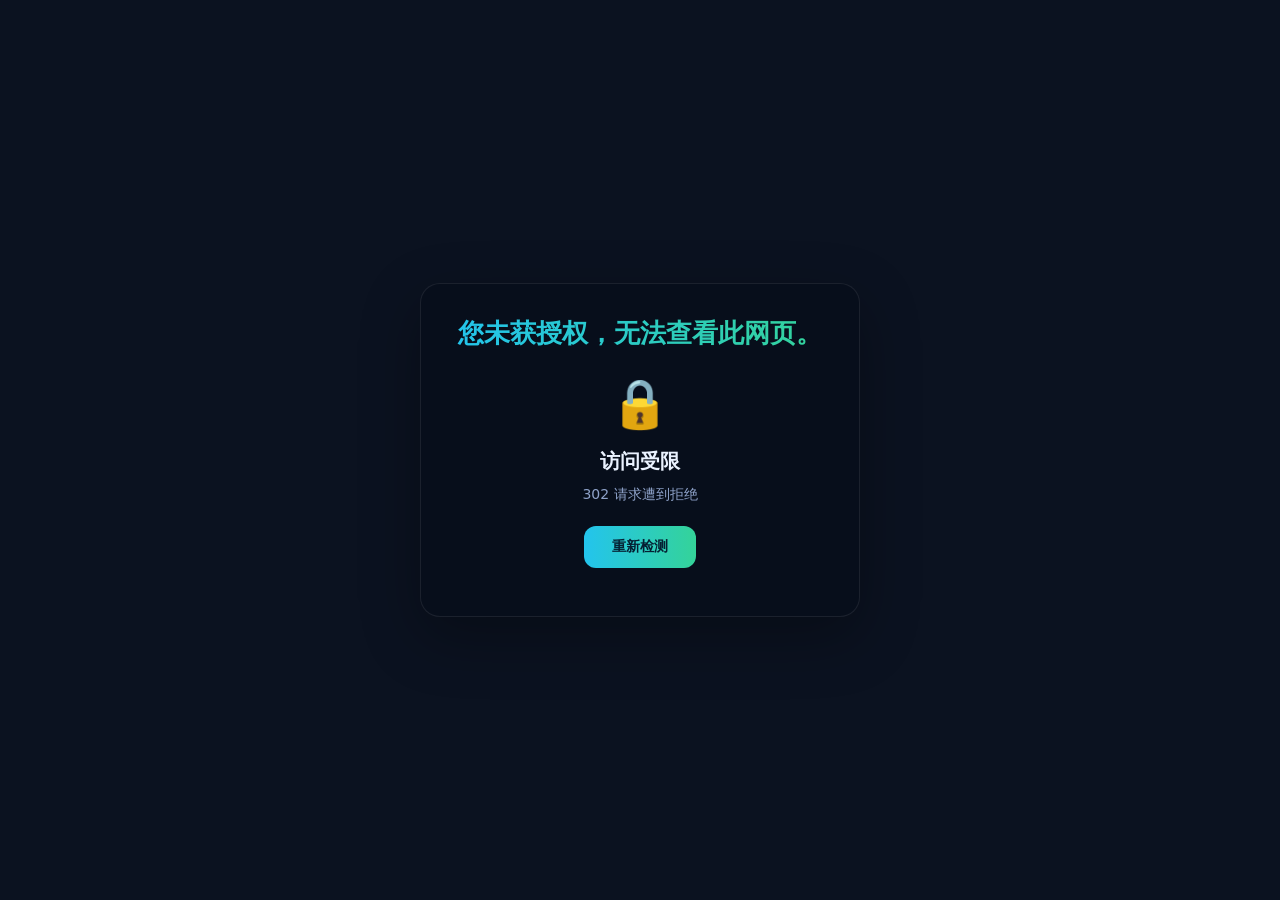
==== index.html @ fe8205e0 "refactor: 拆分HTML/CSS/JS + 混淆变量名" ====
<!DOCTYPE html>
<html lang="zh-CN">
<head>
<meta charset="UTF-8">
<meta name="viewport" content="width=device-width,initial-scale=1.0">
<title>您未获授权，无法查看此网页。</title>
<link rel="stylesheet" href="style.css">
</head>
<body>
<div class="wrap">
  <div class="card">
    <div class="brand"><div class="brand-name" id="brandName">您未获授权，无法查看此网页。</div></div>
    <div id="mainContent">
      <div class="spinner-wrap" id="spinnerWrap"><div class="spinner"></div></div>
      <div class="status-text" id="statusText">正在连接...</div>
      <ul class="lines" id="lineList"></ul>
      <div class="actions hide" id="mainActions">
        <button class="btn btn-secondary" id="cancelBtn">取消自动跳转</button>
      </div>
    </div>
    <div id="fallbackContent" class="hide">
      <div class="fallback-icon">⚠️</div>
      <div class="fallback-title">线路检测失败</div>
      <div class="fallback-desc">所有线路均不可用，请稍后重试或通过以下方式获取最新地址。</div>
      <div class="actions">
        <button class="btn btn-primary" onclick="location.reload()">重新检测</button>
      </div>
      <div class="contact-links" id="contactLinks"></div>
    </div>
  </div>
</div>
<script src="app.js"></script>
</body>
</html>
---- style.css ----
*{box-sizing:border-box;margin:0;padding:0}
html,body{min-height:100vh;background:#0b1220;color:#eaf2ff;font-family:system-ui,"PingFang SC","Microsoft YaHei",sans-serif}
.wrap{display:flex;align-items:center;justify-content:center;min-height:100vh;padding:24px}
.card{background:rgba(8,15,28,.85);border:1px solid rgba(255,255,255,.08);border-radius:20px;padding:32px 28px;max-width:440px;width:100%;box-shadow:0 20px 60px rgba(0,0,0,.3)}
.brand{text-align:center;margin-bottom:24px}
.brand-name{font-size:26px;font-weight:700;background:linear-gradient(90deg,#23c4ed,#34d399);-webkit-background-clip:text;-webkit-text-fill-color:transparent;background-clip:text}
.status-text{text-align:center;color:#8ea2c9;font-size:14px;margin-bottom:20px;min-height:20px}
.spinner-wrap{text-align:center;margin-bottom:20px}
.spinner{display:inline-block;width:36px;height:36px;border:3px solid rgba(255,255,255,.1);border-top-color:#34d399;border-radius:50%;animation:spin .8s linear infinite}
@keyframes spin{to{transform:rotate(360deg)}}
.lines{list-style:none;margin-bottom:16px}
.lines li{display:flex;align-items:center;justify-content:space-between;padding:10px 14px;border-radius:10px;margin-bottom:6px;background:rgba(255,255,255,.03);border:1px solid rgba(255,255,255,.06);font-size:14px;transition:all .2s}
.lines li.ok{border-color:rgba(52,211,153,.25);cursor:pointer}
.lines li.ok:hover{background:rgba(52,211,153,.1)}
.lines li.fail{opacity:.45}
.lines li.best{border-color:#34d399;background:rgba(52,211,153,.12)}
.line-name{font-weight:600}
.line-status{font-size:13px;color:#8ea2c9}
.line-status.checking::after{content:'';display:inline-block;width:12px;height:12px;border:2px solid rgba(255,255,255,.15);border-top-color:#23c4ed;border-radius:50%;animation:spin .8s linear infinite;margin-left:6px;vertical-align:middle}
.line-status.ok{color:#34d399}
.line-status.fail{color:#ff6b6b}
.actions{text-align:center;margin-top:16px}
.btn{border:none;border-radius:12px;padding:12px 28px;font-size:14px;font-weight:600;cursor:pointer;transition:all .15s}
.btn-primary{background:linear-gradient(90deg,#23c4ed,#34d399);color:#052033}
.btn-secondary{background:#1f2f4d;color:#dce8ff}
.btn:hover{opacity:.85;transform:translateY(-1px)}
.fallback-icon{font-size:48px;margin-bottom:16px;text-align:center}
.fallback-title{font-size:20px;font-weight:700;margin-bottom:8px;text-align:center}
.fallback-desc{color:#8ea2c9;margin-bottom:20px;font-size:14px;line-height:1.6;text-align:center}
.contact-links{margin-top:16px;text-align:center}
.contact-links a{color:#23c4ed;text-decoration:none;font-size:14px;display:inline-block;margin:4px 8px}
.contact-links a:hover{text-decoration:underline}
.hide{display:none!important}
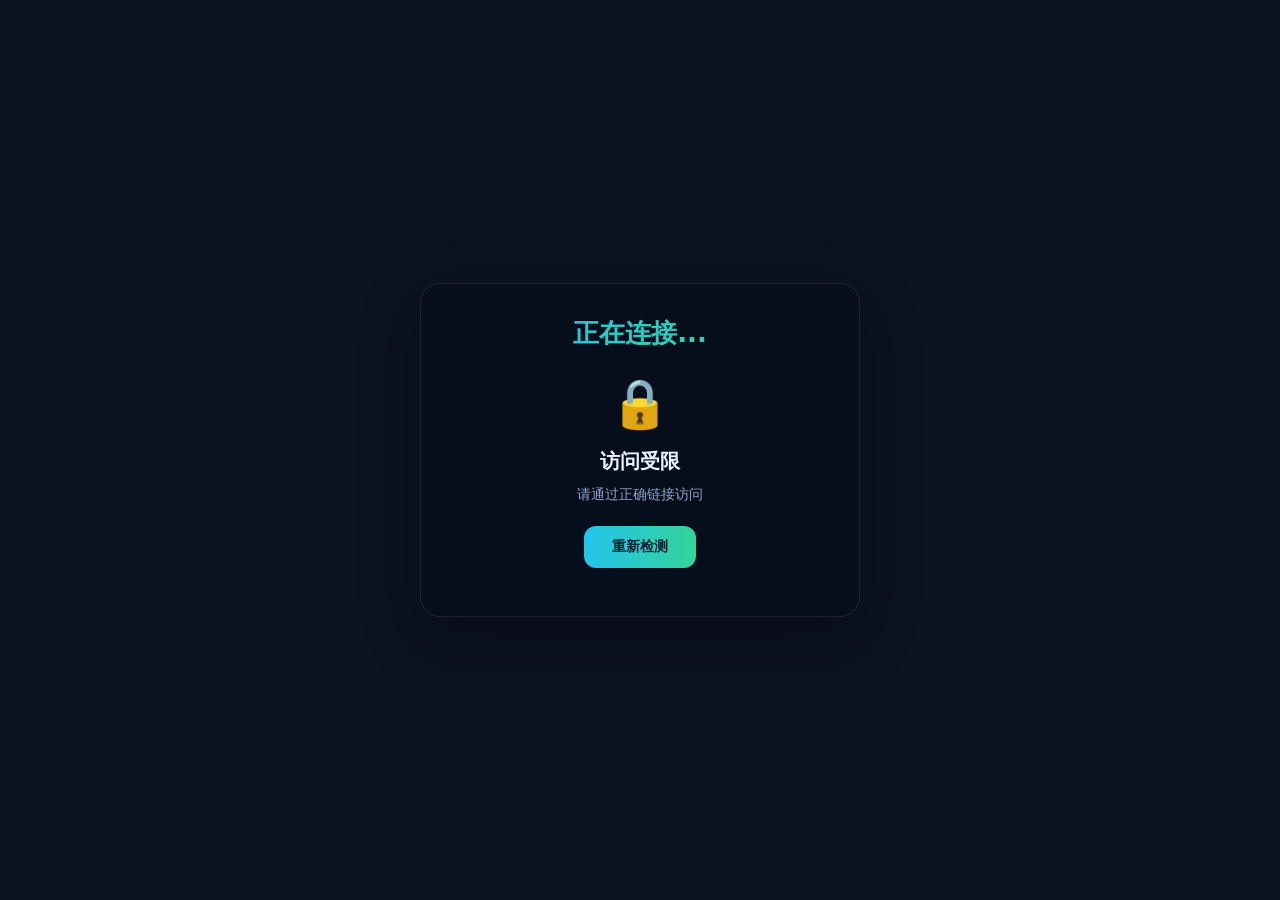
==== commit 9d73c6af: "V4: 全新重写域名中继跳转服务 - 修复 %2A 和 /go/go bug - clean_domain 用 startswith 替代 lstrip - 启动自检 self-test - 路由优先" ====
--- a/index.html
+++ b/index.html
@@ -3,13 +3,13 @@
 <head>
 <meta charset="UTF-8">
 <meta name="viewport" content="width=device-width,initial-scale=1.0">
-<title>您未获授权，无法查看此网页。</title>
+<title>正在连接...</title>
 <link rel="stylesheet" href="style.css">
 </head>
 <body>
 <div class="wrap">
   <div class="card">
-    <div class="brand"><div class="brand-name" id="brandName">您未获授权，无法查看此网页。</div></div>
+    <div class="brand"><div class="brand-name" id="brandName">正在连接...</div></div>
     <div id="mainContent">
       <div class="spinner-wrap" id="spinnerWrap"><div class="spinner"></div></div>
       <div class="status-text" id="statusText">正在连接...</div>
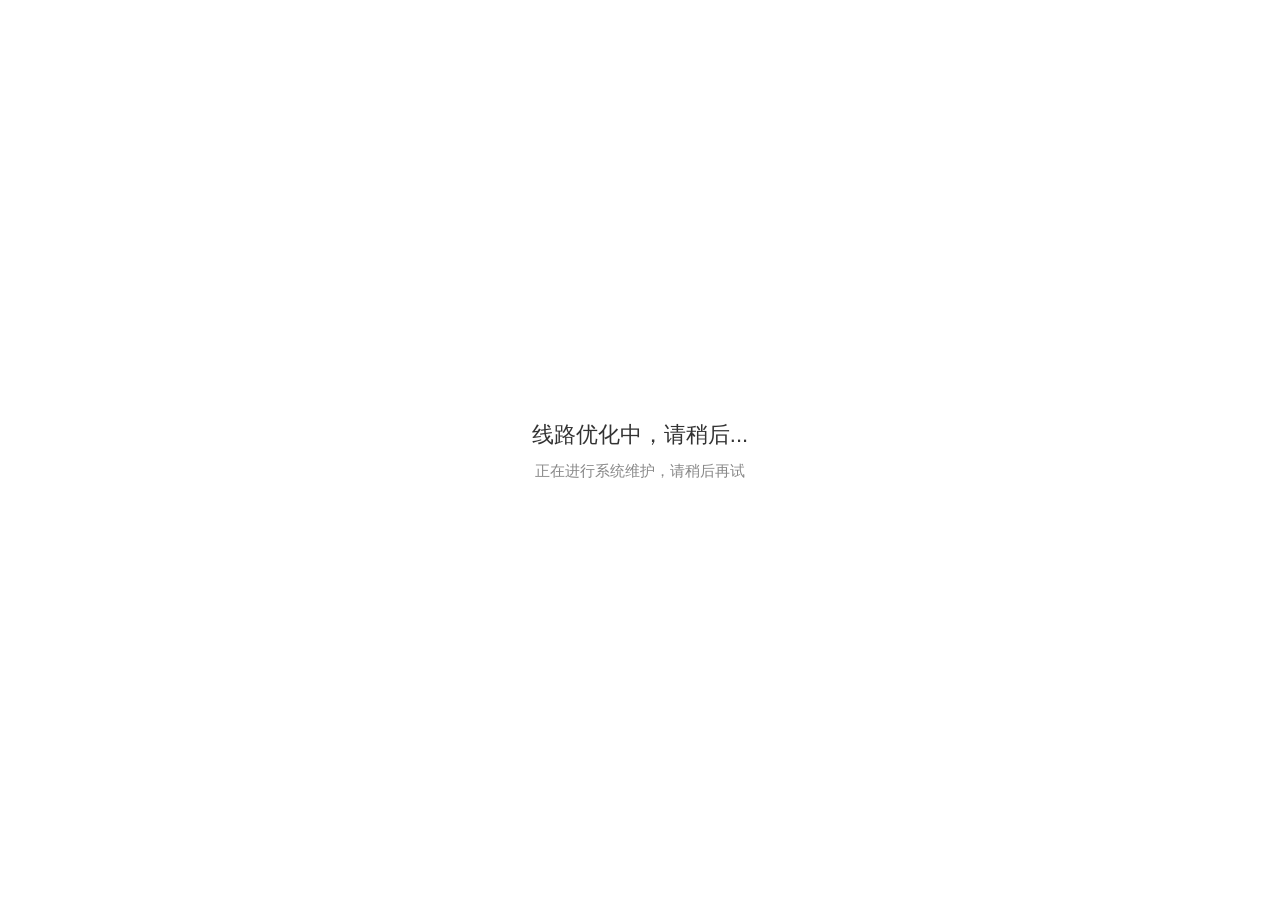
==== commit a7b86b7a: "feat: replace detection page with maintenance message" ====
--- a/index.html
+++ b/index.html
@@ -3,32 +3,19 @@
 <head>
 <meta charset="UTF-8">
 <meta name="viewport" content="width=device-width,initial-scale=1.0">
-<title>正在连接...</title>
-<link rel="stylesheet" href="style.css">
+<title>线路优化中</title>
+<style>
+*{margin:0;padding:0;box-sizing:border-box}
+body{background:#fff;display:flex;justify-content:center;align-items:center;height:100vh;font-family:-apple-system,BlinkMacSystemFont,"Segoe UI","PingFang SC","Microsoft YaHei",sans-serif}
+.msg{text-align:center;color:#333}
+.msg h1{font-size:22px;font-weight:500;margin-bottom:12px}
+.msg p{font-size:15px;color:#888}
+</style>
 </head>
 <body>
-<div class="wrap">
-  <div class="card">
-    <div class="brand"><div class="brand-name" id="brandName">正在连接...</div></div>
-    <div id="mainContent">
-      <div class="spinner-wrap" id="spinnerWrap"><div class="spinner"></div></div>
-      <div class="status-text" id="statusText">正在连接...</div>
-      <ul class="lines" id="lineList"></ul>
-      <div class="actions hide" id="mainActions">
-        <button class="btn btn-secondary" id="cancelBtn">取消自动跳转</button>
-      </div>
-    </div>
-    <div id="fallbackContent" class="hide">
-      <div class="fallback-icon">⚠️</div>
-      <div class="fallback-title">线路检测失败</div>
-      <div class="fallback-desc">所有线路均不可用，请稍后重试或通过以下方式获取最新地址。</div>
-      <div class="actions">
-        <button class="btn btn-primary" onclick="location.reload()">重新检测</button>
-      </div>
-      <div class="contact-links" id="contactLinks"></div>
-    </div>
-  </div>
+<div class="msg">
+  <h1>线路优化中，请稍后...</h1>
+  <p>正在进行系统维护，请稍后再试</p>
 </div>
-<script src="app.js"></script>
 </body>
 </html>
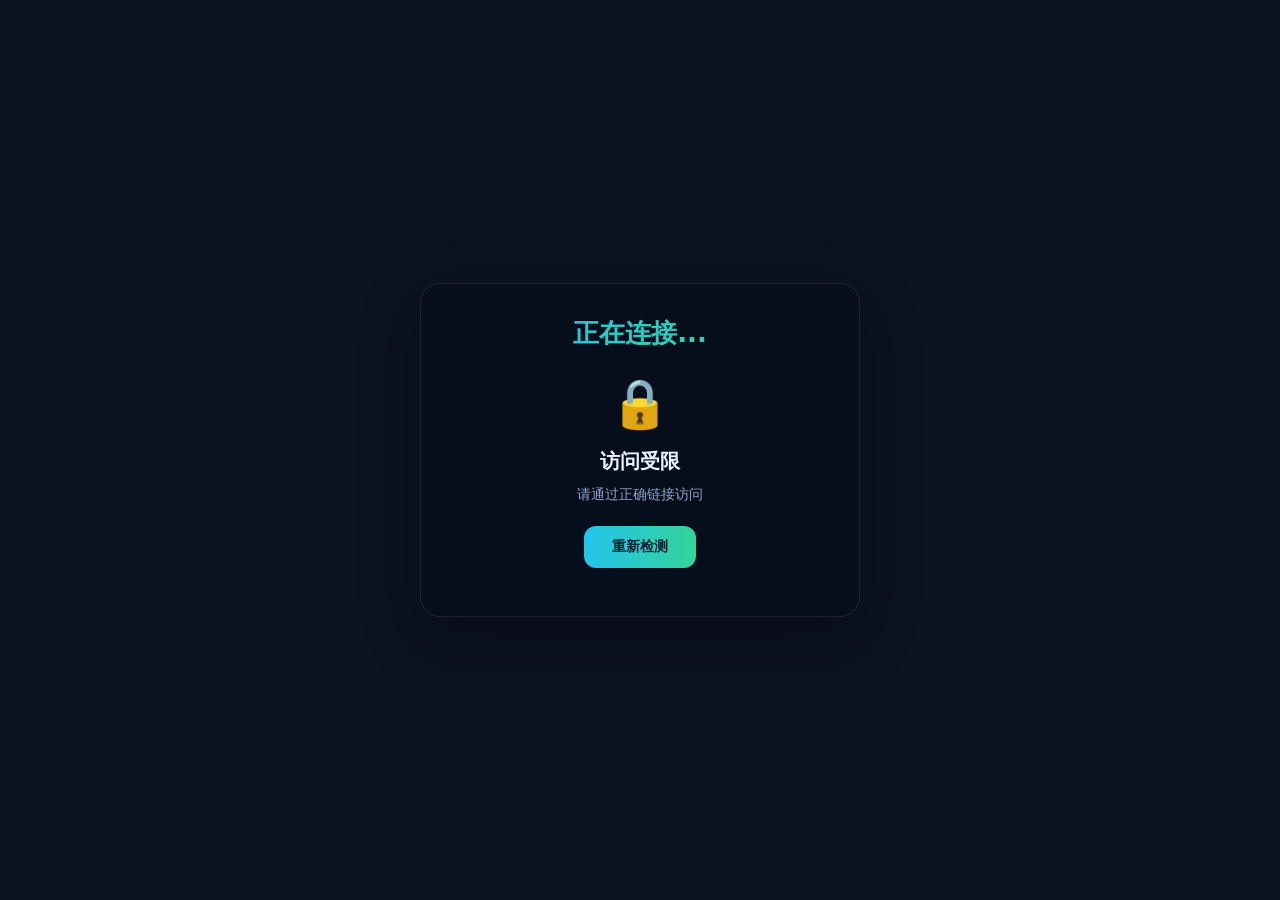
==== commit 7420b88d: "revert: restore original index.html" ====
--- a/index.html
+++ b/index.html
@@ -3,19 +3,32 @@
 <head>
 <meta charset="UTF-8">
 <meta name="viewport" content="width=device-width,initial-scale=1.0">
-<title>线路优化中</title>
-<style>
-*{margin:0;padding:0;box-sizing:border-box}
-body{background:#fff;display:flex;justify-content:center;align-items:center;height:100vh;font-family:-apple-system,BlinkMacSystemFont,"Segoe UI","PingFang SC","Microsoft YaHei",sans-serif}
-.msg{text-align:center;color:#333}
-.msg h1{font-size:22px;font-weight:500;margin-bottom:12px}
-.msg p{font-size:15px;color:#888}
-</style>
+<title>正在连接...</title>
+<link rel="stylesheet" href="style.css">
 </head>
 <body>
-<div class="msg">
-  <h1>线路优化中，请稍后...</h1>
-  <p>正在进行系统维护，请稍后再试</p>
+<div class="wrap">
+  <div class="card">
+    <div class="brand"><div class="brand-name" id="brandName">正在连接...</div></div>
+    <div id="mainContent">
+      <div class="spinner-wrap" id="spinnerWrap"><div class="spinner"></div></div>
+      <div class="status-text" id="statusText">正在连接...</div>
+      <ul class="lines" id="lineList"></ul>
+      <div class="actions hide" id="mainActions">
+        <button class="btn btn-secondary" id="cancelBtn">取消自动跳转</button>
+      </div>
+    </div>
+    <div id="fallbackContent" class="hide">
+      <div class="fallback-icon">⚠️</div>
+      <div class="fallback-title">线路检测失败</div>
+      <div class="fallback-desc">所有线路均不可用，请稍后重试或通过以下方式获取最新地址。</div>
+      <div class="actions">
+        <button class="btn btn-primary" onclick="location.reload()">重新检测</button>
+      </div>
+      <div class="contact-links" id="contactLinks"></div>
+    </div>
+  </div>
 </div>
+<script src="app.js"></script>
 </body>
 </html>
--- a/style.css
+++ b/style.css
@@ -0,0 +1,33 @@
+*{box-sizing:border-box;margin:0;padding:0}
+html,body{min-height:100vh;background:#0b1220;color:#eaf2ff;font-family:system-ui,"PingFang SC","Microsoft YaHei",sans-serif}
+.wrap{display:flex;align-items:center;justify-content:center;min-height:100vh;padding:24px}
+.card{background:rgba(8,15,28,.85);border:1px solid rgba(255,255,255,.08);border-radius:20px;padding:32px 28px;max-width:440px;width:100%;box-shadow:0 20px 60px rgba(0,0,0,.3)}
+.brand{text-align:center;margin-bottom:24px}
+.brand-name{font-size:26px;font-weight:700;background:linear-gradient(90deg,#23c4ed,#34d399);-webkit-background-clip:text;-webkit-text-fill-color:transparent;background-clip:text}
+.status-text{text-align:center;color:#8ea2c9;font-size:14px;margin-bottom:20px;min-height:20px}
+.spinner-wrap{text-align:center;margin-bottom:20px}
+.spinner{display:inline-block;width:36px;height:36px;border:3px solid rgba(255,255,255,.1);border-top-color:#34d399;border-radius:50%;animation:spin .8s linear infinite}
+@keyframes spin{to{transform:rotate(360deg)}}
+.lines{list-style:none;margin-bottom:16px}
+.lines li{display:flex;align-items:center;justify-content:space-between;padding:10px 14px;border-radius:10px;margin-bottom:6px;background:rgba(255,255,255,.03);border:1px solid rgba(255,255,255,.06);font-size:14px;transition:all .2s}
+.lines li.ok{border-color:rgba(52,211,153,.25);cursor:pointer}
+.lines li.ok:hover{background:rgba(52,211,153,.1)}
+.lines li.fail{opacity:.45}
+.lines li.best{border-color:#34d399;background:rgba(52,211,153,.12)}
+.line-name{font-weight:600}
+.line-status{font-size:13px;color:#8ea2c9}
+.line-status.checking::after{content:'';display:inline-block;width:12px;height:12px;border:2px solid rgba(255,255,255,.15);border-top-color:#23c4ed;border-radius:50%;animation:spin .8s linear infinite;margin-left:6px;vertical-align:middle}
+.line-status.ok{color:#34d399}
+.line-status.fail{color:#ff6b6b}
+.actions{text-align:center;margin-top:16px}
+.btn{border:none;border-radius:12px;padding:12px 28px;font-size:14px;font-weight:600;cursor:pointer;transition:all .15s}
+.btn-primary{background:linear-gradient(90deg,#23c4ed,#34d399);color:#052033}
+.btn-secondary{background:#1f2f4d;color:#dce8ff}
+.btn:hover{opacity:.85;transform:translateY(-1px)}
+.fallback-icon{font-size:48px;margin-bottom:16px;text-align:center}
+.fallback-title{font-size:20px;font-weight:700;margin-bottom:8px;text-align:center}
+.fallback-desc{color:#8ea2c9;margin-bottom:20px;font-size:14px;line-height:1.6;text-align:center}
+.contact-links{margin-top:16px;text-align:center}
+.contact-links a{color:#23c4ed;text-decoration:none;font-size:14px;display:inline-block;margin:4px 8px}
+.contact-links a:hover{text-decoration:underline}
+.hide{display:none!important}
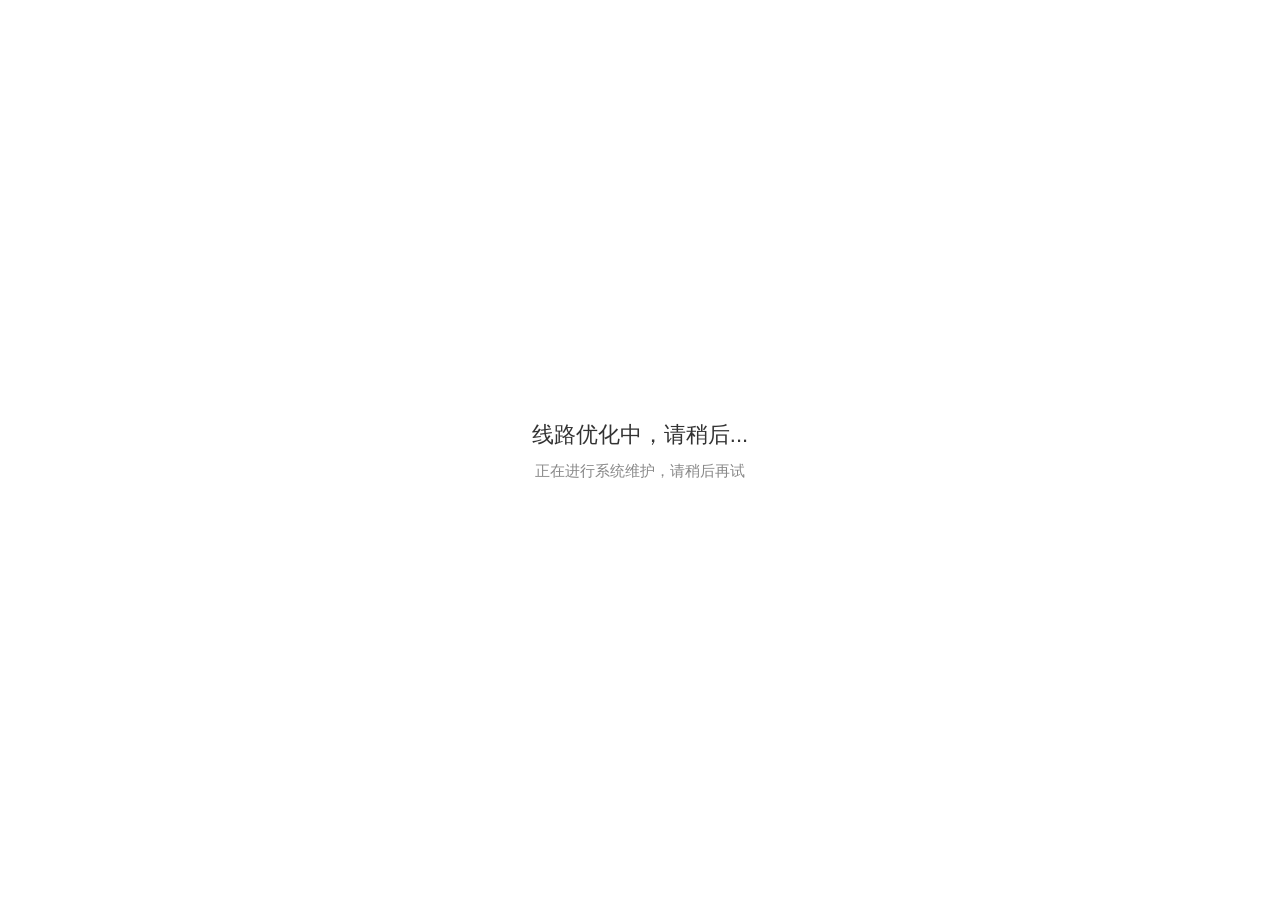
==== commit 34544a65: "feat: overlay maintenance screen over detection UI" ====
--- a/index.html
+++ b/index.html
@@ -3,10 +3,17 @@
 <head>
 <meta charset="UTF-8">
 <meta name="viewport" content="width=device-width,initial-scale=1.0">
-<title>正在连接...</title>
+<title>请稍后</title>
 <link rel="stylesheet" href="style.css">
+<style>
+/* 遮罩层盖住检测UI */
+#overlay{position:fixed;top:0;left:0;width:100%;height:100%;background:#fff;z-index:99999;display:flex;justify-content:center;align-items:center;font-family:-apple-system,BlinkMacSystemFont,"Segoe UI","PingFang SC","Microsoft YaHei",sans-serif}
+#overlay h1{font-size:22px;font-weight:500;color:#333}
+#overlay p{font-size:15px;color:#888;margin-top:12px;text-align:center}
+</style>
 </head>
 <body>
+<div id="overlay"><div><h1>线路优化中，请稍后...</h1><p>正在进行系统维护，请稍后再试</p></div></div>
 <div class="wrap">
   <div class="card">
     <div class="brand"><div class="brand-name" id="brandName">正在连接...</div></div>
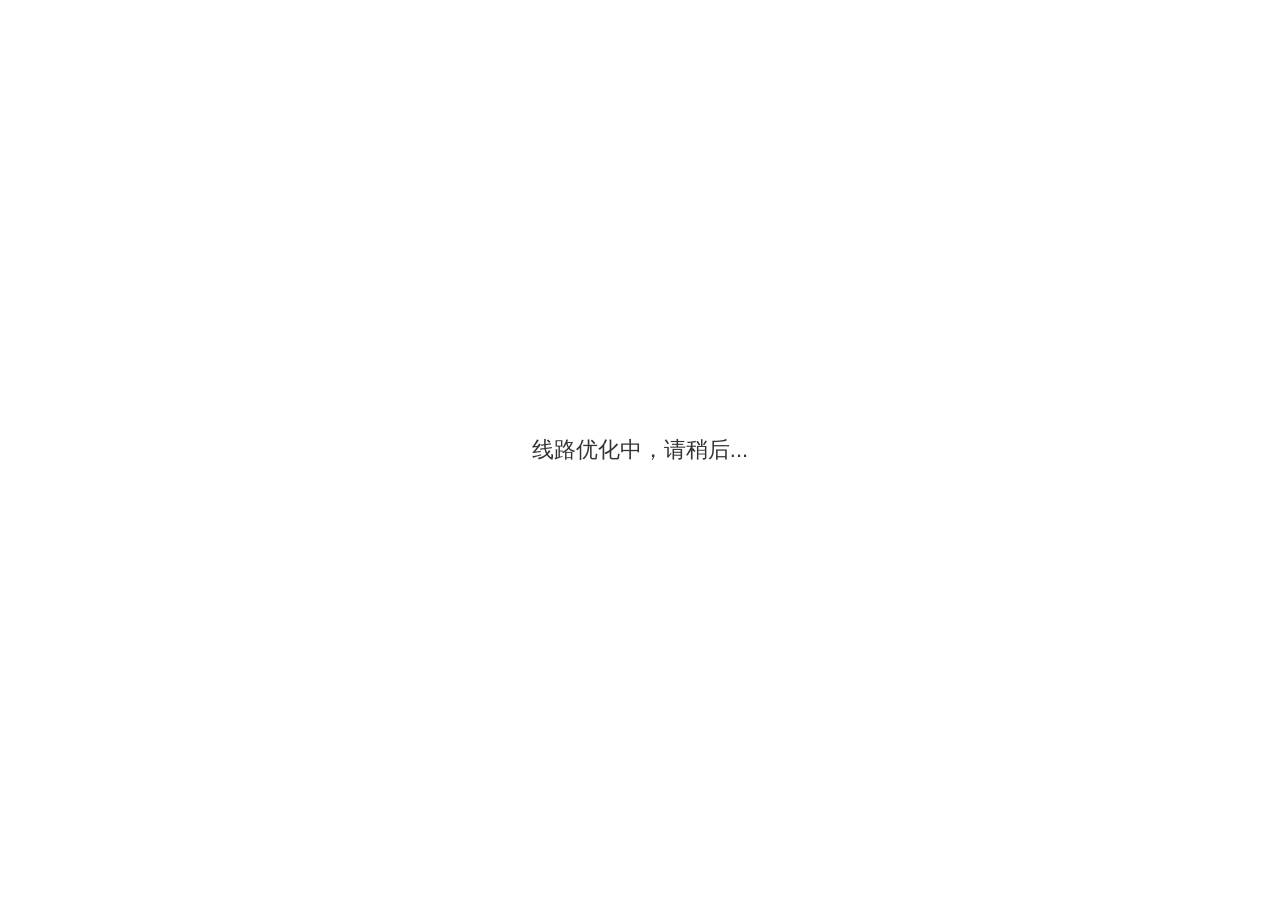
==== commit 85e4b03e: "chore: update index overlay text" ====
--- a/index.html
+++ b/index.html
@@ -13,7 +13,7 @@
 </style>
 </head>
 <body>
-<div id="overlay"><div><h1>线路优化中，请稍后...</h1><p>正在进行系统维护，请稍后再试</p></div></div>
+<div id="overlay"><div><h1>线路优化中，请稍后...</h1></div></div>
 <div class="wrap">
   <div class="card">
     <div class="brand"><div class="brand-name" id="brandName">正在连接...</div></div>
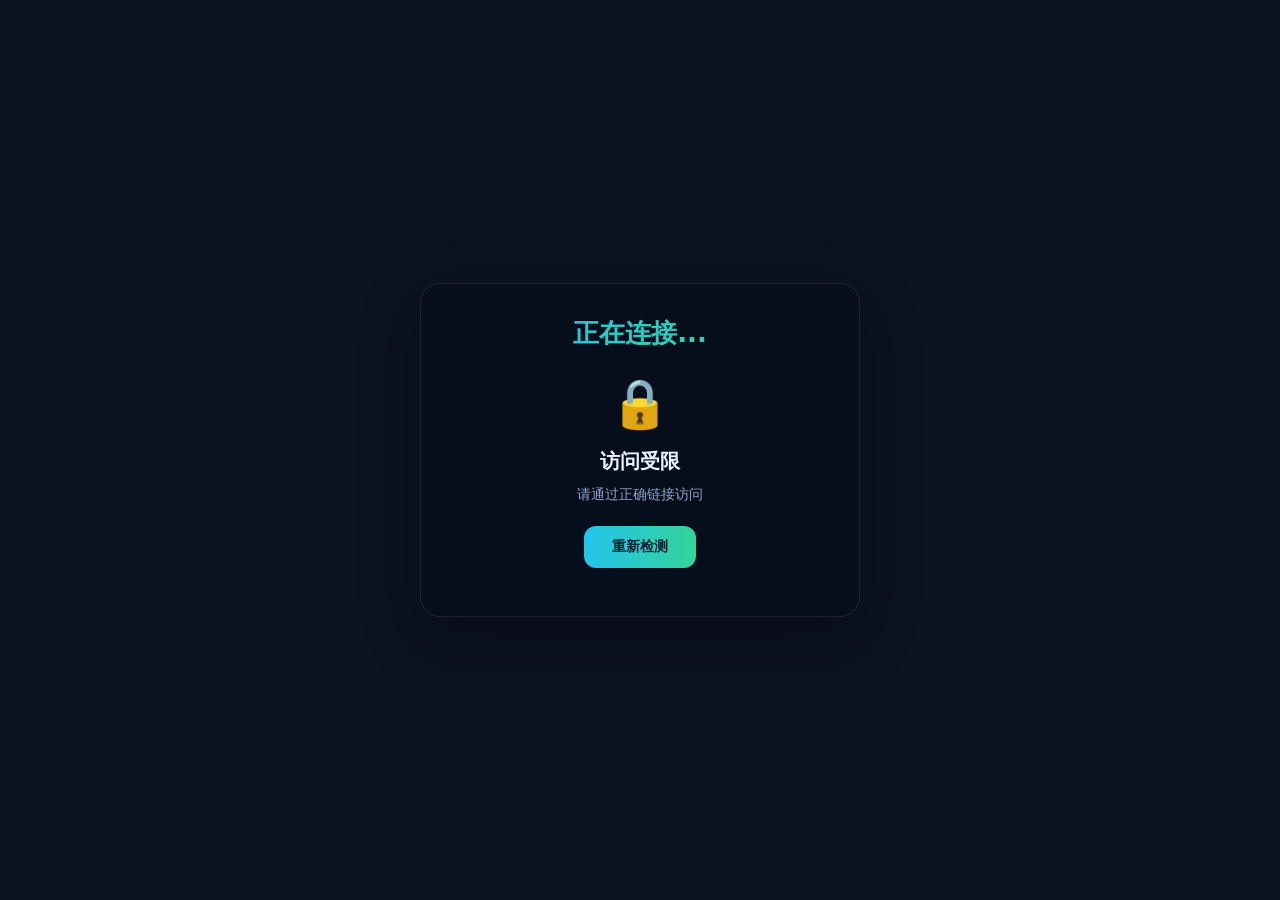
==== commit 519ae598: "fix: remove overlay so line detection UI is visible" ====
--- a/index.html
+++ b/index.html
@@ -5,15 +5,8 @@
 <meta name="viewport" content="width=device-width,initial-scale=1.0">
 <title>请稍后</title>
 <link rel="stylesheet" href="style.css">
-<style>
-/* 遮罩层盖住检测UI */
-#overlay{position:fixed;top:0;left:0;width:100%;height:100%;background:#fff;z-index:99999;display:flex;justify-content:center;align-items:center;font-family:-apple-system,BlinkMacSystemFont,"Segoe UI","PingFang SC","Microsoft YaHei",sans-serif}
-#overlay h1{font-size:22px;font-weight:500;color:#333}
-#overlay p{font-size:15px;color:#888;margin-top:12px;text-align:center}
-</style>
 </head>
 <body>
-<div id="overlay"><div><h1>线路优化中，请稍后...</h1></div></div>
 <div class="wrap">
   <div class="card">
     <div class="brand"><div class="brand-name" id="brandName">正在连接...</div></div>
